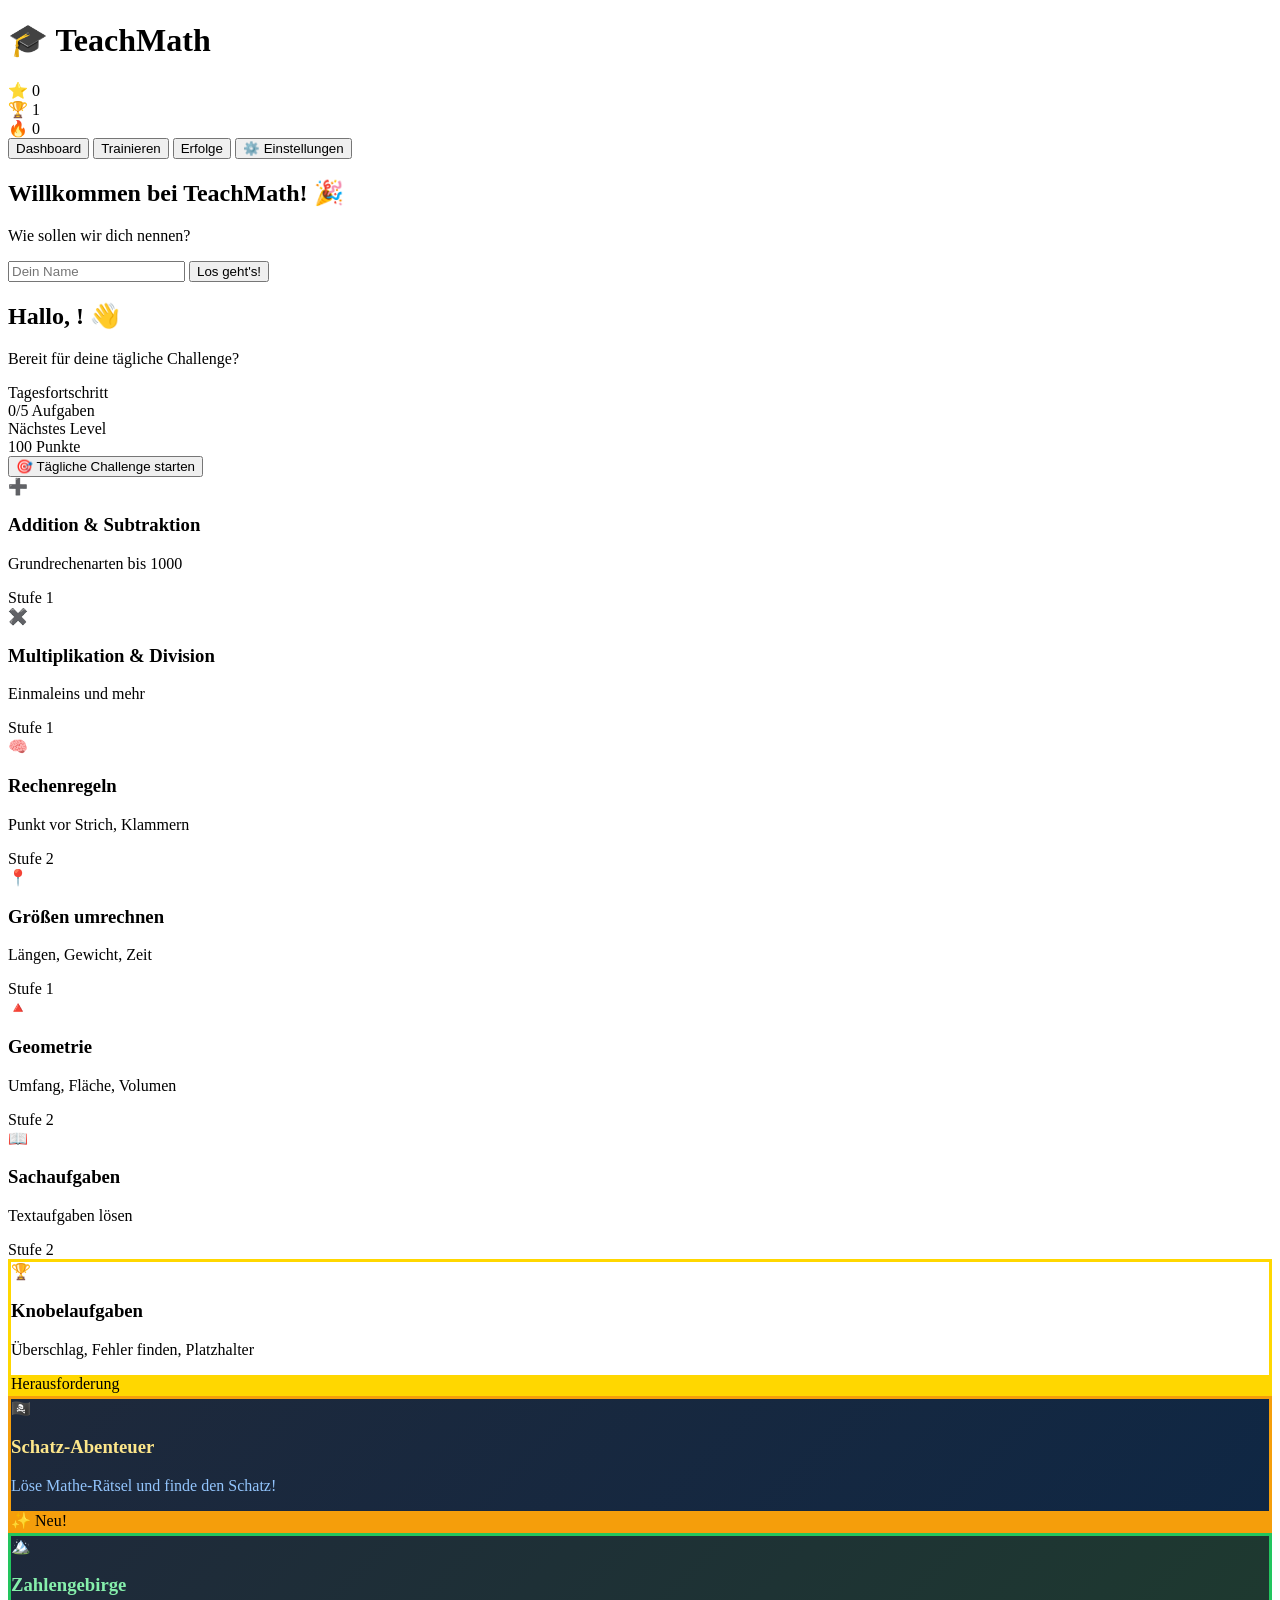
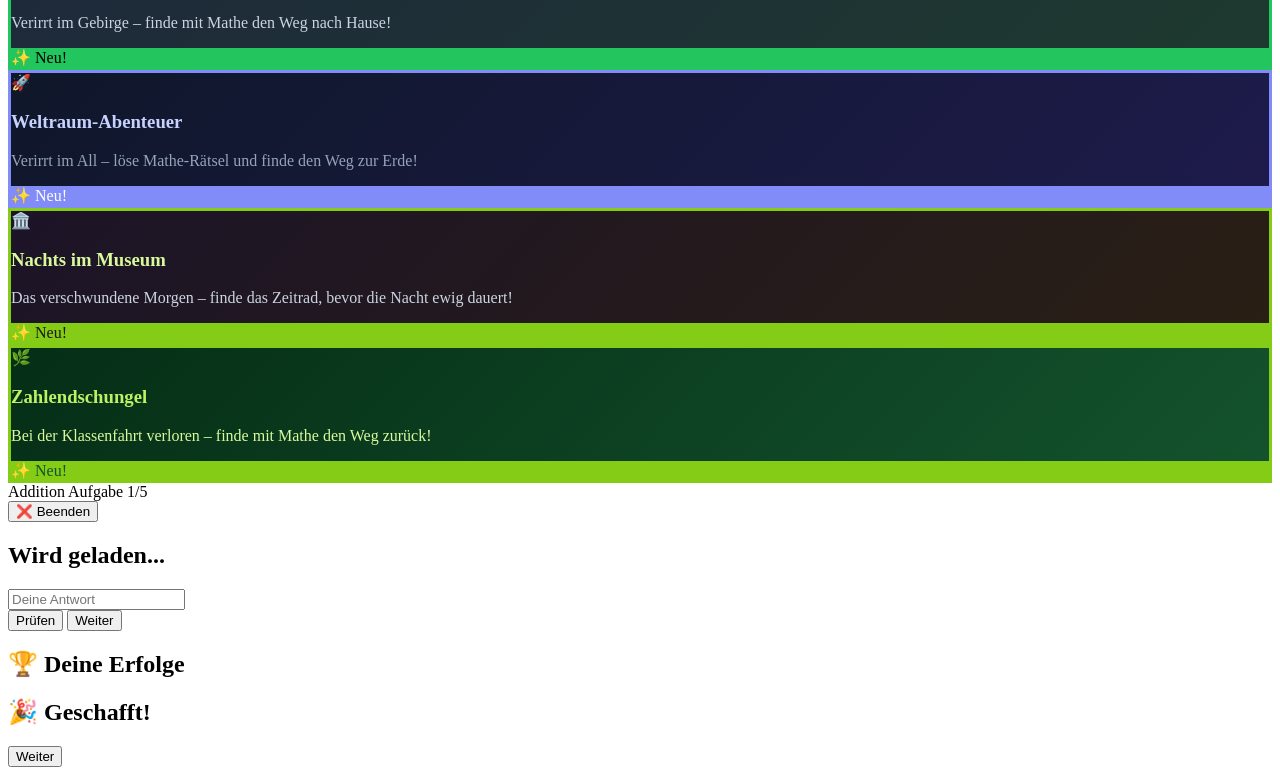
==== index.html @ 59bd3f87 "Add index.html" ====
<!DOCTYPE html>
<html lang="de">
<head>
    <meta charset="UTF-8">
    <meta name="viewport" content="width=device-width, initial-scale=1.0">
    <title>TeachMath - Mathe spielerisch lernen!</title>
    <link rel="stylesheet" href="styles.css">
</head>
<body>
    <div class="container">
        <!-- Header -->
        <header>
            <h1>🎓 TeachMath</h1>
            <div class="user-stats">
                <div class="stat">
                    <span class="icon">⭐</span>
                    <span id="points">0</span>
                </div>
                <div class="stat">
                    <span class="icon">🏆</span>
                    <span id="level">1</span>
                </div>
                <div class="stat">
                    <span class="icon">🔥</span>
                    <span id="streak">0</span>
                </div>
            </div>
        </header>

        <!-- Navigation -->
        <nav id="nav" class="hidden">
            <button class="nav-btn active" data-view="dashboard">Dashboard</button>
            <button class="nav-btn" data-view="training">Trainieren</button>
            <button class="nav-btn" data-view="achievements">Erfolge</button>
        <button class="nav-btn" id="settings-btn" onclick="window.location.href='settings.html'">⚙️ Einstellungen</button>
        </nav>

        <!-- Welcome Screen -->
        <div id="welcome-screen" class="screen">
            <div class="welcome-card">
                <h2>Willkommen bei TeachMath! 🎉</h2>
                <p>Wie sollen wir dich nennen?</p>
                <input type="text" id="username-input" placeholder="Dein Name" maxlength="20">
                <button id="start-btn" class="btn-primary">Los geht's!</button>
            </div>
        </div>

        <!-- Dashboard -->
        <div id="dashboard" class="screen hidden">
            <div class="card">
                <h2>Hallo, <span id="username-display"></span>! 👋</h2>
                <p class="subtitle">Bereit für deine tägliche Challenge?</p>
                
                <div class="progress-overview">
                    <div class="progress-item">
                        <div class="progress-label">Tagesfortschritt</div>
                        <div class="progress-bar">
                            <div id="daily-progress" class="progress-fill" style="width: 0%"></div>
                        </div>
                        <div class="progress-text"><span id="daily-done">0</span>/5 Aufgaben</div>
                    </div>
                    
                    <div class="progress-item">
                        <div class="progress-label">Nächstes Level</div>
                        <div class="progress-bar">
                            <div id="level-progress" class="progress-fill" style="width: 0%"></div>
                        </div>
                        <div class="progress-text"><span id="points-to-level">100</span> Punkte</div>
                    </div>
                </div>

                <button class="btn-primary btn-large" id="start-challenge">🎯 Tägliche Challenge starten</button>
            </div>

            <div class="topics-grid">
                <div class="topic-card" data-topic="addition">
                    <div class="topic-icon">➕</div>
                    <h3>Addition & Subtraktion</h3>
                    <p>Grundrechenarten bis 1000</p>
                    <div class="topic-progress">Stufe 1</div>
                </div>
                
                <div class="topic-card" data-topic="multiplication">
                    <div class="topic-icon">✖️</div>
                    <h3>Multiplikation & Division</h3>
                    <p>Einmaleins und mehr</p>
                    <div class="topic-progress">Stufe 1</div>
                </div>
                
                <div class="topic-card" data-topic="advanced">
                    <div class="topic-icon">🧠</div>
                    <h3>Rechenregeln</h3>
                    <p>Punkt vor Strich, Klammern</p>
                    <div class="topic-progress">Stufe 2</div>
                </div>
                
                <div class="topic-card" data-topic="conversions">
                    <div class="topic-icon">📍</div>
                    <h3>Größen umrechnen</h3>
                    <p>Längen, Gewicht, Zeit</p>
                    <div class="topic-progress">Stufe 1</div>
                </div>
                
                <div class="topic-card" data-topic="geometry">
                    <div class="topic-icon">🔺</div>
                    <h3>Geometrie</h3>
                    <p>Umfang, Fläche, Volumen</p>
                    <div class="topic-progress">Stufe 2</div>
                </div>
                
                <div class="topic-card" data-topic="wordProblems">
                    <div class="topic-icon">📖</div>
                    <h3>Sachaufgaben</h3>
                    <p>Textaufgaben lösen</p>
                    <div class="topic-progress">Stufe 2</div>
                </div>
                
                <div class="topic-card" data-topic="challenge" style="border: 3px solid gold;">
                    <div class="topic-icon">🏆</div>
                    <h3>Knobelaufgaben</h3>
                    <p>Überschlag, Fehler finden, Platzhalter</p>
                    <div class="topic-progress" style="background: gold; color: #000;">Herausforderung</div>
                </div>
                
                <div class="topic-card" id="adventure-card" style="border: 3px solid #f59e0b; background: linear-gradient(135deg, #1e293b 0%, #0f2744 100%); cursor: pointer;">
                    <div class="topic-icon">🏴‍☠️</div>
                    <h3 style="color: #fde68a;">Schatz-Abenteuer</h3>
                    <p style="color: #93c5fd;">Löse Mathe-Rätsel und finde den Schatz!</p>
                    <div class="topic-progress" style="background: #f59e0b; color: #000;">✨ Neu!</div>
                </div>
                
                <div class="topic-card" id="mountain-card" style="border: 3px solid #22c55e; background: linear-gradient(135deg, #1e293b 0%, #1e3a2f 100%); cursor: pointer;">
                    <div class="topic-icon">🏔️</div>
                    <h3 style="color: #86efac;">Zahlengebirge</h3>
                    <p style="color: #cbd5e1;">Verirrt im Gebirge – finde mit Mathe den Weg nach Hause!</p>
                    <div class="topic-progress" style="background: #22c55e; color: #000;">✨ Neu!</div>
                </div>

                <div class="topic-card" id="space-card" style="border: 3px solid #818cf8; background: linear-gradient(135deg, #0f172a 0%, #1e1b4b 100%); cursor: pointer;">
                    <div class="topic-icon">🚀</div>
                    <h3 style="color: #c7d2fe;">Weltraum-Abenteuer</h3>
                    <p style="color: #94a3b8;">Verirrt im All – löse Mathe-Rätsel und finde den Weg zur Erde!</p>
                    <div class="topic-progress" style="background: #818cf8; color: #fff;">✨ Neu!</div>
                </div>

                <div class="topic-card" id="museum-card" style="border: 3px solid #84cc16; background: linear-gradient(135deg, #1c1427 0%, #2a1f14 100%); cursor: pointer;">
                    <div class="topic-icon">🏛️</div>
                    <h3 style="color: #d9f99d;">Nachts im Museum</h3>
                    <p style="color: #cbd5e1;">Das verschwundene Morgen – finde das Zeitrad, bevor die Nacht ewig dauert!</p>
                    <div class="topic-progress" style="background: #84cc16; color: #1c1917;">✨ Neu!</div>
                </div>

                <div class="topic-card" id="jungle-card" style="border: 3px solid #84cc16; background: linear-gradient(135deg, #052e16 0%, #14532d 100%); cursor: pointer;">
                    <div class="topic-icon">🌿</div>
                    <h3 style="color: #bef264;">Zahlendschungel</h3>
                    <p style="color: #d9f99d;">Bei der Klassenfahrt verloren – finde mit Mathe den Weg zurück!</p>
                    <div class="topic-progress" style="background: #84cc16; color: #14532d;">✨ Neu!</div>
                </div>
            </div>
        </div>

        <!-- Training Screen -->
        <div id="training" class="screen hidden">
            <div class="card exercise-card">
                <div class="exercise-header">
                    <div class="exercise-info">
                        <span class="exercise-topic" id="current-topic">Addition</span>
                        <span class="exercise-number">Aufgabe <span id="task-number">1</span>/5</span>
                    </div>
                    <button id="quit-btn" class="btn-small">❌ Beenden</button>
                </div>

                <div class="exercise-progress">
                    <div id="exercise-progress-bar" class="progress-fill" style="width: 20%"></div>
                </div>

                <div class="question-container">
                    <h2 id="question" class="question">Wird geladen...</h2>
                    
                    <div id="answer-input-container" class="answer-container">
                        <input type="number" id="answer-input" class="answer-input" placeholder="Deine Antwort">
                    </div>
                    
                    <div id="answer-choices" class="answer-choices hidden">
                        <!-- Multiple choice buttons will be inserted here -->
                    </div>
                </div>

                <div id="feedback" class="feedback hidden"></div>

                <div class="button-group">
                    <button id="check-btn" class="btn-primary">Prüfen</button>
                    <button id="next-btn" class="btn-primary hidden">Weiter</button>
                </div>
            </div>
        </div>

        <!-- Achievements Screen -->
        <div id="achievements" class="screen hidden">
            <div class="card">
                <h2>🏆 Deine Erfolge</h2>
                
                <div class="achievements-grid" id="achievements-grid">
                    <!-- Achievements will be dynamically inserted -->
                </div>
            </div>
        </div>

        <!-- Success Modal -->
        <div id="success-modal" class="modal hidden">
            <div class="modal-content">
                <h2 id="modal-title">🎉 Geschafft!</h2>
                <div id="modal-body"></div>
                <button id="modal-close" class="btn-primary">Weiter</button>
            </div>
        </div>
    </div>

    <script src="app.js"></script>
    <script>
        // Adventure-Karte verlinken
        document.getElementById('adventure-card').addEventListener('click', () => {
            window.location.href = 'adventure.html';
        });
        document.getElementById('mountain-card').addEventListener('click', () => {
            window.location.href = 'mountain.html';
        });
        document.getElementById('space-card').addEventListener('click', () => {
            window.location.href = 'space.html';
        });
        document.getElementById('museum-card').addEventListener('click', () => {
            window.location.href = 'museum.html';
        });
        document.getElementById('jungle-card').addEventListener('click', () => {
            window.location.href = 'jungle.html';
        });
    </script>
</body>
</html>
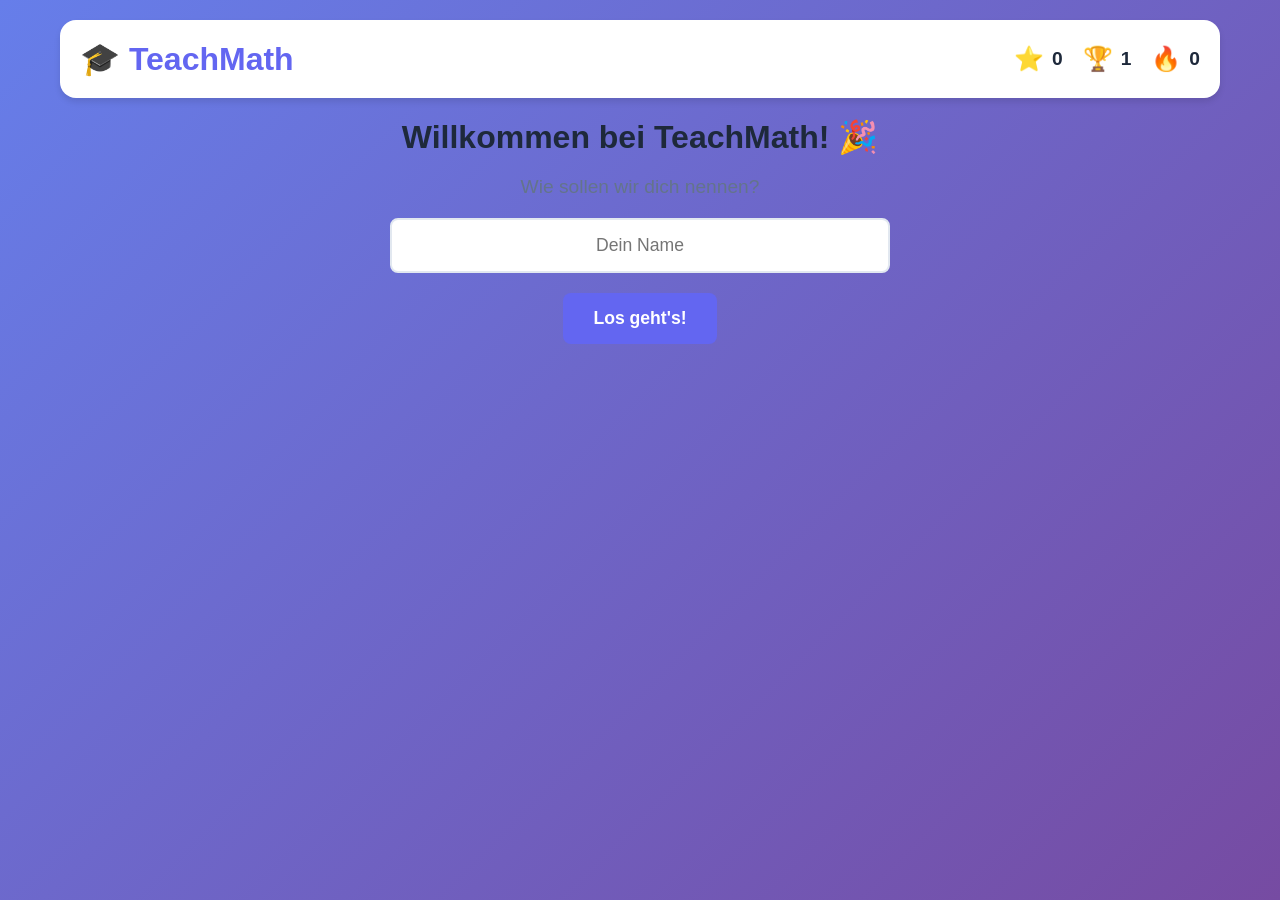
==== commit 83156c7e: "Boss-Mode" ====
--- a/index.html
+++ b/index.html
@@ -69,6 +69,35 @@
                     </div>
                 </div>
 
+                <div class="goal-panel">
+                    <div class="goal-header">
+                        <h3>📚 Lernziel</h3>
+                        <span id="goal-badge" class="goal-badge">Im Plan</span>
+                    </div>
+                    <div class="goal-controls">
+                        <label for="goal-select">Wochenziel</label>
+                        <select id="goal-select">
+                            <option value="10">10 Aufgaben</option>
+                            <option value="25">25 Aufgaben</option>
+                            <option value="40">40 Aufgaben</option>
+                            <option value="60">60 Aufgaben</option>
+                        </select>
+                    </div>
+                    <div class="goal-bar">
+                        <div id="goal-progress" class="goal-progress-fill" style="width: 0%"></div>
+                    </div>
+                    <div class="goal-text"><span id="goal-progress-text">0/10</span> Aufgaben</div>
+
+                    <div class="difficulty-picker">
+                        <span class="difficulty-label">Schwierigkeitsgrad</span>
+                        <div class="difficulty-buttons">
+                            <button type="button" class="difficulty-btn" data-difficulty="leicht">Leicht</button>
+                            <button type="button" class="difficulty-btn active" data-difficulty="mittel">Mittel</button>
+                            <button type="button" class="difficulty-btn" data-difficulty="schwer">Schwer</button>
+                        </div>
+                    </div>
+                </div>
+
                 <button class="btn-primary btn-large" id="start-challenge">🎯 Tägliche Challenge starten</button>
             </div>
 
@@ -155,6 +184,13 @@
                     <h3 style="color: #bef264;">Zahlendschungel</h3>
                     <p style="color: #d9f99d;">Bei der Klassenfahrt verloren – finde mit Mathe den Weg zurück!</p>
                     <div class="topic-progress" style="background: #84cc16; color: #14532d;">✨ Neu!</div>
+                </div>
+
+                <div class="topic-card" data-topic="boss" style="border: 3px solid #f43f5e; background: linear-gradient(135deg, #1f2937 0%, #3f1d2e 100%); cursor: pointer;">
+                    <div class="topic-icon">👑</div>
+                    <h3 style="color: #fda4af;">Boss-Kampf</h3>
+                    <p style="color: #fecdd3;">Eskalierende Aufgaben gegen den Mathe-Boss – nur für starke Rechner!</p>
+                    <div class="topic-progress" style="background: #f43f5e; color: white;">⚔️ Boss!</div>
                 </div>
             </div>
         </div>
--- a/styles.css
+++ b/styles.css
@@ -0,0 +1,673 @@
+* {
+    margin: 0;
+    padding: 0;
+    box-sizing: border-box;
+}
+
+:root {
+    --primary: #6366f1;
+    --primary-dark: #4f46e5;
+    --success: #10b981;
+    --error: #ef4444;
+    --warning: #f59e0b;
+    --bg: #f8fafc;
+    --card-bg: #ffffff;
+    --text: #1e293b;
+    --text-light: #64748b;
+    --border: #e2e8f0;
+}
+
+body {
+    font-family: -apple-system, BlinkMacSystemFont, 'Segoe UI', Roboto, Oxygen, Ubuntu, Cantarell, sans-serif;
+    background: linear-gradient(135deg, #667eea 0%, #764ba2 100%);
+    min-height: 100vh;
+    color: var(--text);
+}
+
+.container {
+    max-width: 1200px;
+    margin: 0 auto;
+    padding: 20px;
+}
+
+/* Header */
+header {
+    background: var(--card-bg);
+    border-radius: 16px;
+    padding: 20px;
+    margin-bottom: 20px;
+    display: flex;
+    justify-content: space-between;
+    align-items: center;
+    box-shadow: 0 4px 6px rgba(0, 0, 0, 0.1);
+}
+
+header h1 {
+    font-size: 2rem;
+    color: var(--primary);
+}
+
+.user-stats {
+    display: flex;
+    gap: 20px;
+}
+
+.stat {
+    display: flex;
+    align-items: center;
+    gap: 8px;
+    font-size: 1.2rem;
+    font-weight: bold;
+}
+
+.stat .icon {
+    font-size: 1.5rem;
+}
+
+/* Navigation */
+nav {
+    background: var(--card-bg);
+    border-radius: 16px;
+    padding: 10px;
+    margin-bottom: 20px;
+    display: flex;
+    gap: 10px;
+    box-shadow: 0 4px 6px rgba(0, 0, 0, 0.1);
+}
+
+.nav-btn {
+    flex: 1;
+    padding: 12px 20px;
+    border: none;
+    background: transparent;
+    border-radius: 8px;
+    font-size: 1rem;
+    font-weight: 600;
+    cursor: pointer;
+    transition: all 0.3s;
+}
+
+.nav-btn:hover {
+    background: var(--bg);
+}
+
+.nav-btn.active {
+    background: var(--primary);
+    color: white;
+}
+
+/* Card */
+.card {
+    background: var(--card-bg);
+    border-radius: 16px;
+    padding: 30px;
+    margin-bottom: 20px;
+    box-shadow: 0 4px 6px rgba(0, 0, 0, 0.1);
+}
+
+.subtitle {
+    color: var(--text-light);
+    margin-top: 8px;
+    font-size: 1.1rem;
+}
+
+/* Welcome Screen */
+.welcome-card {
+    text-align: center;
+    max-width: 500px;
+    margin: 0 auto;
+}
+
+.welcome-card h2 {
+    margin-bottom: 20px;
+    font-size: 2rem;
+}
+
+.welcome-card p {
+    margin-bottom: 20px;
+    font-size: 1.2rem;
+    color: var(--text-light);
+}
+
+#username-input {
+    width: 100%;
+    padding: 15px;
+    font-size: 1.1rem;
+    border: 2px solid var(--border);
+    border-radius: 8px;
+    margin-bottom: 20px;
+    text-align: center;
+}
+
+#username-input:focus {
+    outline: none;
+    border-color: var(--primary);
+}
+
+/* Buttons */
+.btn-primary {
+    background: var(--primary);
+    color: white;
+    border: none;
+    padding: 15px 30px;
+    font-size: 1.1rem;
+    font-weight: 600;
+    border-radius: 8px;
+    cursor: pointer;
+    transition: all 0.3s;
+}
+
+.btn-primary:hover {
+    background: var(--primary-dark);
+    transform: translateY(-2px);
+    box-shadow: 0 4px 12px rgba(99, 102, 241, 0.4);
+}
+
+.btn-primary:disabled {
+    background: var(--text-light);
+    cursor: not-allowed;
+    transform: none;
+}
+
+.btn-large {
+    width: 100%;
+    padding: 20px;
+    font-size: 1.3rem;
+    margin-top: 20px;
+}
+
+.btn-small {
+    padding: 8px 16px;
+    font-size: 0.9rem;
+    background: transparent;
+    border: 1px solid var(--border);
+    border-radius: 6px;
+    cursor: pointer;
+}
+
+.btn-small:hover {
+    background: var(--bg);
+}
+
+/* Progress */
+.progress-overview {
+    margin: 30px 0;
+}
+
+.progress-item {
+    margin-bottom: 20px;
+}
+
+.progress-label {
+    font-weight: 600;
+    margin-bottom: 8px;
+    color: var(--text);
+}
+
+.progress-bar {
+    height: 24px;
+    background: var(--bg);
+    border-radius: 12px;
+    overflow: hidden;
+    margin-bottom: 8px;
+}
+
+.progress-fill {
+    height: 100%;
+    background: linear-gradient(90deg, var(--primary), var(--primary-dark));
+    transition: width 0.5s ease;
+    border-radius: 12px;
+}
+
+.progress-text {
+    font-size: 0.9rem;
+    color: var(--text-light);
+}
+
+.goal-panel {
+    background: linear-gradient(135deg, #eef2ff 0%, #f8fafc 100%);
+    border: 1px solid #dfe7ff;
+    border-radius: 14px;
+    padding: 20px;
+    margin-top: 20px;
+}
+
+.goal-header {
+    display: flex;
+    justify-content: space-between;
+    align-items: center;
+    margin-bottom: 12px;
+}
+
+.goal-header h3 {
+    font-size: 1.1rem;
+    color: var(--text);
+}
+
+.goal-badge {
+    background: #dbeafe;
+    color: #1d4ed8;
+    border-radius: 999px;
+    padding: 6px 10px;
+    font-size: 0.8rem;
+    font-weight: 700;
+}
+
+.goal-controls {
+    display: flex;
+    justify-content: space-between;
+    align-items: center;
+    gap: 12px;
+    margin-bottom: 12px;
+    font-weight: 600;
+    color: var(--text-light);
+}
+
+.goal-controls select {
+    border: 1px solid var(--border);
+    border-radius: 10px;
+    padding: 8px 12px;
+    font-size: 0.95rem;
+    background: white;
+}
+
+.goal-bar {
+    height: 18px;
+    background: #e2e8f0;
+    border-radius: 999px;
+    overflow: hidden;
+    margin-bottom: 8px;
+}
+
+.goal-progress-fill {
+    height: 100%;
+    background: linear-gradient(90deg, #22c55e, #14b8a6);
+    border-radius: 999px;
+    transition: width 0.4s ease;
+}
+
+.goal-text {
+    font-size: 0.9rem;
+    color: var(--text-light);
+    margin-bottom: 14px;
+}
+
+.difficulty-picker {
+    display: flex;
+    flex-direction: column;
+    gap: 8px;
+}
+
+.difficulty-label {
+    font-size: 0.8rem;
+    color: var(--text-light);
+    font-weight: 600;
+    text-transform: uppercase;
+    letter-spacing: 0.04em;
+}
+
+.difficulty-buttons {
+    display: flex;
+    gap: 8px;
+    flex-wrap: wrap;
+}
+
+.difficulty-btn {
+    flex: 1;
+    min-width: 90px;
+    padding: 8px 12px;
+    border: 1px solid var(--border);
+    background: white;
+    border-radius: 10px;
+    font-weight: 700;
+    cursor: pointer;
+    transition: all 0.2s ease;
+}
+
+.difficulty-btn.active {
+    background: var(--primary);
+    color: white;
+    border-color: var(--primary);
+    box-shadow: 0 6px 14px rgba(99, 102, 241, 0.25);
+}
+
+/* Topics Grid */
+.topics-grid {
+    display: grid;
+    grid-template-columns: repeat(auto-fit, minmax(250px, 1fr));
+    gap: 20px;
+}
+
+.topic-card {
+    background: var(--card-bg);
+    border: 2px solid var(--border);
+    border-radius: 12px;
+    padding: 20px;
+    text-align: center;
+    cursor: pointer;
+    transition: all 0.3s;
+    position: relative;
+}
+
+.topic-card:hover:not(.locked) {
+    transform: translateY(-4px);
+    box-shadow: 0 8px 16px rgba(0, 0, 0, 0.1);
+    border-color: var(--primary);
+}
+
+.topic-card.locked {
+    opacity: 0.5;
+    cursor: not-allowed;
+}
+
+.topic-icon {
+    font-size: 3rem;
+    margin-bottom: 10px;
+}
+
+.topic-card h3 {
+    margin-bottom: 8px;
+}
+
+.topic-card[data-topic="boss"] {
+    box-shadow: 0 0 0 2px rgba(244, 63, 94, 0.2), 0 12px 24px rgba(244, 63, 94, 0.2);
+}
+
+.topic-card p {
+    color: var(--text-light);
+    font-size: 0.9rem;
+    margin-bottom: 12px;
+}
+
+.topic-progress {
+    display: inline-block;
+    background: var(--primary);
+    color: white;
+    padding: 4px 12px;
+    border-radius: 12px;
+    font-size: 0.85rem;
+    font-weight: 600;
+}
+
+.lock-icon {
+    position: absolute;
+    top: 10px;
+    right: 10px;
+    font-size: 1.5rem;
+}
+
+/* Exercise Card */
+.exercise-card {
+    max-width: 700px;
+    margin: 0 auto;
+}
+
+.exercise-header {
+    display: flex;
+    justify-content: space-between;
+    align-items: center;
+    margin-bottom: 20px;
+}
+
+.exercise-info {
+    display: flex;
+    gap: 15px;
+    font-weight: 600;
+}
+
+.exercise-topic {
+    color: var(--primary);
+}
+
+.exercise-progress {
+    height: 8px;
+    background: var(--bg);
+    border-radius: 4px;
+    overflow: hidden;
+    margin-bottom: 30px;
+}
+
+.question-container {
+    min-height: 200px;
+    margin-bottom: 30px;
+}
+
+.question {
+    font-size: 2rem;
+    text-align: center;
+    margin-bottom: 30px;
+    color: var(--text);
+}
+
+.answer-container {
+    text-align: center;
+}
+
+.answer-input {
+    width: 200px;
+    padding: 20px;
+    font-size: 2rem;
+    text-align: center;
+    border: 3px solid var(--border);
+    border-radius: 12px;
+    transition: all 0.3s;
+}
+
+.answer-input:focus {
+    outline: none;
+    border-color: var(--primary);
+    box-shadow: 0 0 0 4px rgba(99, 102, 241, 0.1);
+}
+
+.answer-choices {
+    display: grid;
+    grid-template-columns: repeat(2, 1fr);
+    gap: 15px;
+    max-width: 400px;
+    margin: 0 auto;
+}
+
+.choice-btn {
+    padding: 20px;
+    font-size: 1.5rem;
+    font-weight: 600;
+    background: var(--bg);
+    border: 3px solid var(--border);
+    border-radius: 12px;
+    cursor: pointer;
+    transition: all 0.3s;
+}
+
+.choice-btn:hover {
+    background: white;
+    border-color: var(--primary);
+    transform: scale(1.05);
+}
+
+.choice-btn.selected {
+    background: var(--primary);
+    color: white;
+    border-color: var(--primary);
+}
+
+/* Feedback */
+.feedback {
+    padding: 20px;
+    border-radius: 12px;
+    text-align: center;
+    font-size: 1.2rem;
+    font-weight: 600;
+    margin-bottom: 20px;
+    animation: slideIn 0.3s ease;
+}
+
+.feedback.correct {
+    background: #d1fae5;
+    color: var(--success);
+    border: 2px solid var(--success);
+}
+
+.feedback.incorrect {
+    background: #fee2e2;
+    color: var(--error);
+    border: 2px solid var(--error);
+}
+
+@keyframes slideIn {
+    from {
+        opacity: 0;
+        transform: translateY(-20px);
+    }
+    to {
+        opacity: 1;
+        transform: translateY(0);
+    }
+}
+
+.button-group {
+    display: flex;
+    gap: 15px;
+}
+
+.button-group button {
+    flex: 1;
+}
+
+/* Achievements */
+.achievements-grid {
+    display: grid;
+    grid-template-columns: repeat(auto-fill, minmax(150px, 1fr));
+    gap: 20px;
+    margin-top: 30px;
+}
+
+.achievement {
+    text-align: center;
+    padding: 20px;
+    border-radius: 12px;
+    background: var(--bg);
+    border: 2px solid var(--border);
+    transition: all 0.3s;
+}
+
+.achievement.unlocked {
+    background: linear-gradient(135deg, #ffd89b 0%, #19547b 100%);
+    color: white;
+    border-color: transparent;
+    animation: pulse 2s infinite;
+}
+
+.achievement-icon {
+    font-size: 3rem;
+    margin-bottom: 10px;
+    filter: grayscale(100%);
+}
+
+.achievement.unlocked .achievement-icon {
+    filter: grayscale(0%);
+}
+
+.achievement-name {
+    font-weight: 600;
+    margin-bottom: 5px;
+}
+
+.achievement-desc {
+    font-size: 0.85rem;
+    opacity: 0.8;
+}
+
+@keyframes pulse {
+    0%, 100% {
+        box-shadow: 0 0 0 0 rgba(255, 215, 0, 0.7);
+    }
+    50% {
+        box-shadow: 0 0 0 10px rgba(255, 215, 0, 0);
+    }
+}
+
+/* Modal */
+.modal {
+    position: fixed;
+    top: 0;
+    left: 0;
+    width: 100%;
+    height: 100%;
+    background: rgba(0, 0, 0, 0.7);
+    display: flex;
+    justify-content: center;
+    align-items: center;
+    z-index: 1000;
+    animation: fadeIn 0.3s ease;
+}
+
+.modal-content {
+    background: var(--card-bg);
+    border-radius: 16px;
+    padding: 40px;
+    max-width: 500px;
+    text-align: center;
+    animation: scaleIn 0.3s ease;
+}
+
+.modal-content h2 {
+    font-size: 2rem;
+    margin-bottom: 20px;
+}
+
+@keyframes fadeIn {
+    from { opacity: 0; }
+    to { opacity: 1; }
+}
+
+@keyframes scaleIn {
+    from {
+        opacity: 0;
+        transform: scale(0.8);
+    }
+    to {
+        opacity: 1;
+        transform: scale(1);
+    }
+}
+
+/* Utility */
+.hidden {
+    display: none !important;
+}
+
+.screen {
+    animation: fadeIn 0.3s ease;
+}
+
+/* Responsive */
+@media (max-width: 768px) {
+    .container {
+        padding: 10px;
+    }
+
+    header h1 {
+        font-size: 1.5rem;
+    }
+
+    .user-stats {
+        gap: 10px;
+    }
+
+    .stat {
+        font-size: 1rem;
+    }
+
+    .topics-grid {
+        grid-template-columns: 1fr;
+    }
+
+    .question {
+        font-size: 1.5rem;
+    }
+
+    .answer-input {
+        width: 150px;
+        font-size: 1.5rem;
+    }
+}
